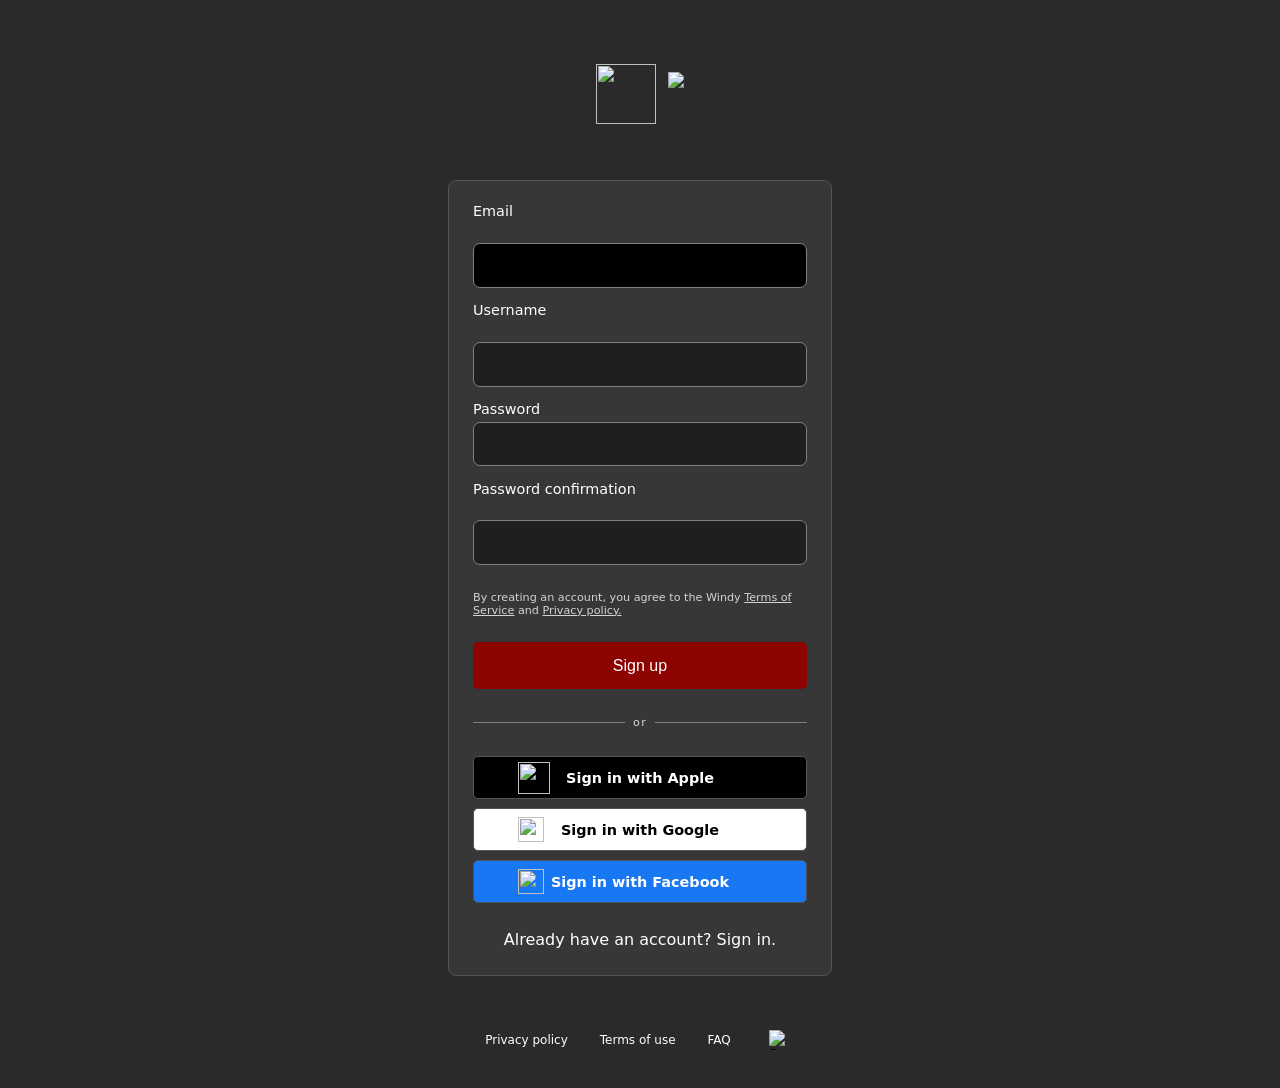
==== register.html @ ea223d80 "added register page" ====
<!DOCTYPE html>
<html lang="en">
<head>
    <meta charset="UTF-8">
    <meta name="viewport" content="width=device-width, initial-scale=1.0">
    <title>Sign In – Account – Windy.com</title>
    <link rel="stylesheet" href="Styles/style.css">
    <link rel="icon" type="image/x-icon" href="Images/favicon.png">
    <script src="https://cdn.jsdelivr.net/npm/sweetalert2@11"></script>
    <script src="Scripts/submit.js" defer></script>
</head>

<body>
    <main>
        <div class="main-top">
            <img class="logo" src="Images/logo.png" width="60" height="60">
            <img class="logo" src="Images/logo-text-windycom-white.svg" height="45">
        </div>
        <section class="form-container">
            <form novalidate aria-live="polite">
                <div class="inputField">
                    <label for="email">Email</label>
                    <br>
                    <input type="email" id="email" name="email" required autofocus>
                </div>

                <div class="inputField">
                    <label for="username">Username</label>
                    <br>
                    <input type="text" id="username" name="username" required autofocus>
                </div>

                <div class="inputField">
                    <label for="password">Password</label>
                    <input type="password" id="password" name="password" required>
                    
                </div>

                <div class="inputField">
                    <label for="password-confirmation">Password confirmation</label>
                    <br>
                    <input type="password" id="password-confirmation" name="password-confirmation" required autofocus>
                </div>
                <p id="terms-of-servise">By creating an account, you agree to the Windy <a href="https://account.windy.com/agreements/overview-of-all-terms-of-use">Terms of Service</a> and <a href="https://account.windy.com/agreements/windy-privacy-policy">Privacy policy.</a></p>
                <button type="submit" id="submit">Sign up</button>
            </form>
            <div class="line-container">
                <div class="line"></div>
                <div class="or">or</div>
                <div class="line"></div>
            </div>

            <div class="sign-ins">
                <a href="https://appleid.apple.com/auth/authorize?client_id=com.windytv.account&redirect_uri=https://account.windy.com/auth/apple/callback&response_type=code&response_mode=form_post&scope=name+email&state=%7B%2522ua%2522:%2522Mozilla/5.0+(Windows+NT+10.0;+Win64;+x64;+rv:158.0)+Gecko/20100101+Firefox/158.0%2522%7D"><div class="signIn" id="appleSignIn"><img class="sign-in-icon" src="Images/apple-logo.svg" alt="" aria-hidden="true">Sign in with Apple</div></a>
                <a href="https://accounts.google.com/v3/signin/identifier?opparams=%253F&dsh=S-1811153389%3A1793605456842275&access_type=offline&client_id=901162215668-gfufima2iv2k0trvpbuoch4r7k1hn7qj.apps.googleusercontent.com&o2v=2&prompt=select_account&redirect_uri=https%3A%2F%2Faccount.windy.com%2Fauth%2Fgoogle%2Fcallback&response_type=code&scope=openid+email+profile&service=lso&state=%7B%2522ua%2522%3A%2522Mozilla%2F5.0+%28Windows+NT+10.0%3B+Win64%3B+x64%3B+rv%3A158.0%29+Gecko%2F20100101+Firefox%2F158.0%2522%7D&flowName=GeneralOAuthFlow&continue=https%3A%2F%2Faccounts.google.com%2Fsignin%2Foauth%2Fv3%2Fconsent%3Fauthuser%3Dunknown%26part%[base64]%26flowName%3DGeneralOAuthFlow%26as%3DS-1811153389%253A1793605456842275%26client_id%3D901162215668-gfufima2iv2k0trvpbuoch4r7k1hn7qj.apps.googleusercontent.com%26requestPath%3D%252Fsignin%252Foauth%252Fv3%252Fconsent%23&app_domain=https%3A%2F%2Faccount.windy.com&rart=ANgoxccW7xEEyp9yDlDvmJ294uRYVyHOGzYsYOwcSwjKrQ7AQYpP0vNxLq8VPumyeNSrcTDTAEAKdbQ_vZ212wGueDTTotmJdQJQ2xDsCRcUnX7Cj-kuiRg"><div class="signIn" id="googleSignIn"><img class="sign-in-icon" src="Images/Google_Favicon_2025.svg.webp" alt="" aria-hidden="true">Sign in with Google</div></a>
                <a href="https://www.facebook.com/login.php?skip_api_login=1&api_key=2641327169499829&kid_directed_site=0&app_id=2641327169499829&signed_next=1&next=https%3A%2F%2Fwww.facebook.com%2Fv3.2%2Fdialog%2Foauth%3Fclient_id%3D2641327169499829%26redirect_uri%3Dhttps%253A%252F%252Faccount.windy.com%252Fauth%252Ffacebook%252Fcallback%26scope%3Demail%26response_type%3Dcode%26state%3D%257B%252522ua%252522%253A%252522Mozilla%252F5.0%2B%2528Windows%2BNT%2B10.0%253B%2BWin64%253B%2Bx64%253B%2Brv%253A158.0%2529%2BGecko%252F20100101%2BFirefox%252F158.0%252522%257D%26ret%3Dlogin%26fbapp_pres%3D0%26logger_id%3D77ab22f8-19b5-4cc1-b90b-f886b3d9ef9e%26tp%3Dunspecified&cancel_url=https%3A%2F%2Faccount.windy.com%2Fauth%2Ffacebook%2Fcallback%3Ferror%3Daccess_denied%26error_code%3D200%26error_description%3DPermissions%2Berror%26error_reason%3Duser_denied%26state%3D%257B%252522ua%252522%253A%252522Mozilla%252F5.0%2B%2528Windows%2BNT%2B10.0%253B%2BWin64%253B%2Bx64%253B%2Brv%253A158.0%2529%2BGecko%252F20100101%2BFirefox%252F158.0%252522%257D%23_%3D_&display=page&locale=en_US&pl_dbl=0&is_business_login=0"><div class="signIn" id="facebookSignIn"><img class="sign-in-icon" src="Images/facebook-white.svg" alt="" aria-hidden="true">Sign in with Facebook</div></a>
            </div>
            
            <a href="register.html" id="signIn">Already have an account? Sign in.</a>
        </section>
        <footer>
            <a href="#" class="footer-link">Privacy policy</a>
            <a href="https://account.windy.com/agreements/overview-of-all-terms-of-use" class="footer-link">Terms of use</a>
            <a href="#" class="footer-link">FAQ</a>
            <button id="settings-button"><img src="Images/cog.svg" alt="Settings"></button>
        </footer>
    </main>
</body>
</html>
---- Styles/style.css ----
:root {
  --mainDark: #373737;
  --backgroundDark: #2a2a2a;
  --borderMain: #52525b;
  --inputBackground: #1f1f1f;
  --submitBackground: #8d0300;
  --textColor: #ffffff;
  --lineColor: gray;
}

* {
  box-sizing: border-box;
}

html,
body {
  margin: 0;
  min-height: 100%;
}

body {
  min-height: 100vh;
  display: flex;
  justify-content: center;
  align-items: flex-start;
  background-image: url('../Images/background.svg');
  background-color: var(--backgroundDark);
  background-size: 19%;
  font-family: ui-sans-serif, system-ui, -apple-system, "Segoe UI", sans-serif;
  font-size: 0.9rem;
}

main {
  width: min(24rem, 90vw);
  min-height: 100vh;
  display: flex;
  flex-direction: column;
  justify-content: flex-start;
  color: var(--textColor);
  padding-top: 4rem;
  padding-bottom: 2rem;
}

.main-top {
  display: flex;
  justify-content: center;
  align-items: center;
  gap: 0.75rem;
  margin: 0 0 3.5rem;
}

.logo {
  display: block;
}

.form-container {
  display: flex;
  flex-direction: column;
  gap: 1.2rem;
  background-color: var(--mainDark);
  border: 1px solid var(--borderMain);
  border-radius: 8px;
  padding: 1.4rem 1.5rem 1.1rem;
}

form {
  display: flex;
  flex-direction: column;
  gap: 0.9rem;
}

.inputField {
  display: flex;
  flex-direction: column;
  gap: 0.2rem;
}

label {
  color: var(--textColor);
  font-weight: 500;
  line-height: 1.2;
}

input {
  width: 100%;
  height: 2.8rem;
  border-radius: 7px;
  border: 1px solid gray;
  background-color: var(--inputBackground);
  color: var(--textColor);
  padding: 0 1rem;
}

input:focus {
  outline: none;
  background-color: black;
}

#right {
  align-self: flex-end;
  margin-top: 0.1rem;
  font-size: 0.8rem;
  margin-bottom: 0.5rem;
}

#submit {
  width: 100%;
  height: 2.9rem;
  font-size: 1rem;
  background-color: var(--submitBackground);
  color: var(--textColor);
  border-radius: 5px;
  border: none;
  cursor: pointer;
}

.line-container {
  display: flex;
  align-items: center;
  gap: 0.5rem;
}

.line {
  flex: 1;
  height: 1px;
  background-color: var(--lineColor);
}

.or {
  font-size: 0.7rem;
  letter-spacing: 0.12em;
  color: var(--textColor);
  opacity: 0.8;
  margin-top: 0.5rem;
  margin-bottom: 0.5rem;
}

.sign-ins {
  display: flex;
  flex-direction: column;
  gap: 0.55rem;
}

.signIn {
  position: relative;
  width: 100%;
  height: 2.7rem;
  display: flex;
  align-items: center;
  justify-content: center;
  border: 1px solid var(--borderMain);
  border-radius: 5px;
  font-weight: 600;
}

.sign-in-icon {
  position: absolute;
  left: 2.75rem;
  width: 1.6rem;
  height: 1.6rem;
  object-fit: contain;
}

#appleSignIn .sign-in-icon {
  width: 2rem;
  height: 2rem;
}

#appleSignIn {
  background-color: black;
  color: var(--textColor);
}

#googleSignIn {
  background-color: white;
  color: black;
}

#facebookSignIn {
  background-color: #1877f2;
  color: var(--textColor);
}

a {
  text-decoration: none;
  color: var(--textColor);
}

#signUp {
  color: var(--textColor);
  display: flex;
  justify-content: center;
  align-items: center;
  text-align: center;
  margin-top: 0.5rem;
  margin-bottom: 0.5rem;
}

#signIn {
  color: var(--textColor);
  display: flex;
  justify-content: center;
  align-items: center;
  text-align: center;
  margin-top: 0.5rem;
  margin-bottom: 0.5rem;
  font-size: 1rem;
}

#signUp:hover{
  text-decoration: underline;
}

footer {
  display: flex;
  align-items: center;
  justify-content: center;
  gap: 2rem;
  margin-top: 1.5rem;
  padding-top: 1.5rem;
  font-size: 0.75rem;
}

#settings-button {
  display: flex;
  flex: 0 0 2rem;
  align-items: center;
  justify-content: center;
  width: 2rem;
  height: 2rem;
  padding: 0;
  border: 0;
  background: transparent;
  cursor: pointer;
}

#settings-button img {
  display: block;
  width: 1.25rem;
  height: 1.25rem;
}

#terms-of-servise{
  font-size: 0.7rem;
  color:lightgray;
}
#terms-of-servise a{
  text-decoration: underline;
  color:lightgray;
}
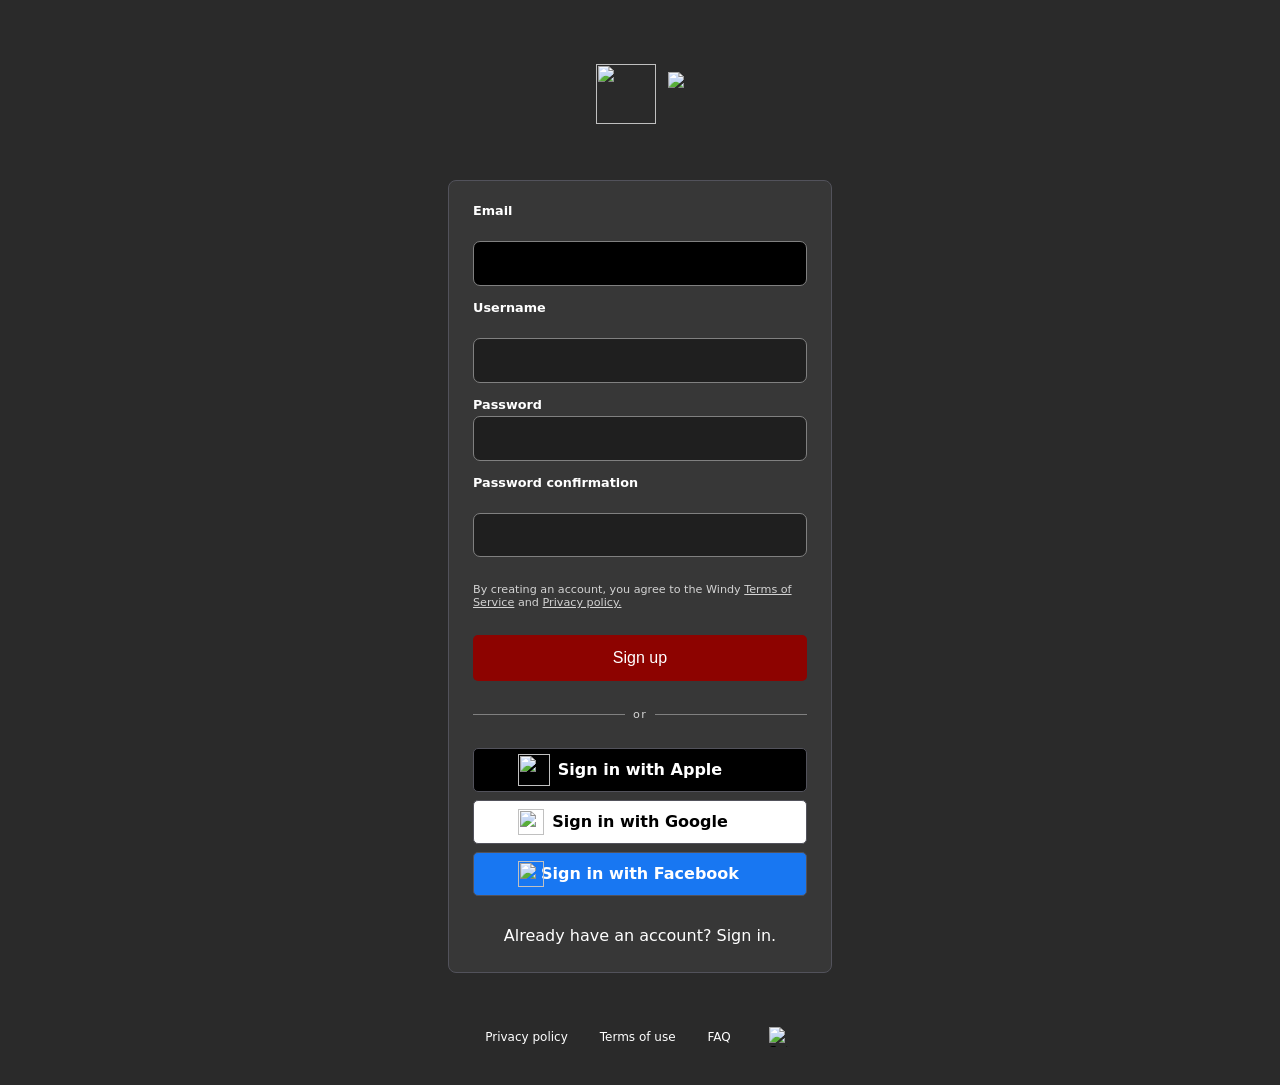
==== commit 05a96300: "added reset password page" ====
--- a/register.html
+++ b/register.html
@@ -3,7 +3,7 @@
 <head>
     <meta charset="UTF-8">
     <meta name="viewport" content="width=device-width, initial-scale=1.0">
-    <title>Sign In – Account – Windy.com</title>
+    <title>Sign Up – Account – Windy.com</title>
     <link rel="stylesheet" href="Styles/style.css">
     <link rel="icon" type="image/x-icon" href="Images/favicon.png">
     <script src="https://cdn.jsdelivr.net/npm/sweetalert2@11"></script>
@@ -19,25 +19,25 @@
         <section class="form-container">
             <form novalidate aria-live="polite">
                 <div class="inputField">
-                    <label for="email">Email</label>
+                    <label for="email" class="input-title">Email</label>
                     <br>
                     <input type="email" id="email" name="email" required autofocus>
                 </div>
 
                 <div class="inputField">
-                    <label for="username">Username</label>
+                    <label for="username" class="input-title">Username</label>
                     <br>
                     <input type="text" id="username" name="username" required autofocus>
                 </div>
 
                 <div class="inputField">
-                    <label for="password">Password</label>
+                    <label for="password" class="input-title">Password</label>
                     <input type="password" id="password" name="password" required>
                     
                 </div>
 
                 <div class="inputField">
-                    <label for="password-confirmation">Password confirmation</label>
+                    <label for="password-confirmation" class="input-title">Password confirmation</label>
                     <br>
                     <input type="password" id="password-confirmation" name="password-confirmation" required autofocus>
                 </div>
@@ -56,12 +56,12 @@
                 <a href="https://www.facebook.com/login.php?skip_api_login=1&api_key=2641327169499829&kid_directed_site=0&app_id=2641327169499829&signed_next=1&next=https%3A%2F%2Fwww.facebook.com%2Fv3.2%2Fdialog%2Foauth%3Fclient_id%3D2641327169499829%26redirect_uri%3Dhttps%253A%252F%252Faccount.windy.com%252Fauth%252Ffacebook%252Fcallback%26scope%3Demail%26response_type%3Dcode%26state%3D%257B%252522ua%252522%253A%252522Mozilla%252F5.0%2B%2528Windows%2BNT%2B10.0%253B%2BWin64%253B%2Bx64%253B%2Brv%253A158.0%2529%2BGecko%252F20100101%2BFirefox%252F158.0%252522%257D%26ret%3Dlogin%26fbapp_pres%3D0%26logger_id%3D77ab22f8-19b5-4cc1-b90b-f886b3d9ef9e%26tp%3Dunspecified&cancel_url=https%3A%2F%2Faccount.windy.com%2Fauth%2Ffacebook%2Fcallback%3Ferror%3Daccess_denied%26error_code%3D200%26error_description%3DPermissions%2Berror%26error_reason%3Duser_denied%26state%3D%257B%252522ua%252522%253A%252522Mozilla%252F5.0%2B%2528Windows%2BNT%2B10.0%253B%2BWin64%253B%2Bx64%253B%2Brv%253A158.0%2529%2BGecko%252F20100101%2BFirefox%252F158.0%252522%257D%23_%3D_&display=page&locale=en_US&pl_dbl=0&is_business_login=0"><div class="signIn" id="facebookSignIn"><img class="sign-in-icon" src="Images/facebook-white.svg" alt="" aria-hidden="true">Sign in with Facebook</div></a>
             </div>
             
-            <a href="register.html" id="signIn">Already have an account? Sign in.</a>
+            <a href="index.html" id="signIn">Already have an account? Sign in.</a>
         </section>
         <footer>
-            <a href="#" class="footer-link">Privacy policy</a>
+            <a href="https://account.windy.com/agreements/windy-privacy-policy" class="footer-link">Privacy policy</a>
             <a href="https://account.windy.com/agreements/overview-of-all-terms-of-use" class="footer-link">Terms of use</a>
-            <a href="#" class="footer-link">FAQ</a>
+            <a href="https://account.windy.com/faq" class="footer-link">FAQ</a>
             <button id="settings-button"><img src="Images/cog.svg" alt="Settings"></button>
         </footer>
     </main>
--- a/Styles/style.css
+++ b/Styles/style.css
@@ -6,6 +6,7 @@
   --submitBackground: #8d0300;
   --textColor: #ffffff;
   --lineColor: gray;
+  --termsOfServise: lightgray;
 }
 
 * {
@@ -139,6 +140,7 @@
   display: flex;
   flex-direction: column;
   gap: 0.55rem;
+  font-size: 1.0rem;
 }
 
 .signIn {
@@ -194,20 +196,28 @@
   text-align: center;
   margin-top: 0.5rem;
   margin-bottom: 0.5rem;
-}
-
-#signIn {
+  font-size: 1rem;
+}
+
+#signIn, #signIn {
   color: var(--textColor);
   display: flex;
   justify-content: center;
   align-items: center;
   text-align: center;
-  margin-top: 0.5rem;
-  margin-bottom: 0.5rem;
+  margin-top: 0.7rem;
+  margin-bottom: 0.4rem;
   font-size: 1rem;
 }
+#signIn{
+  margin-bottom: 0.6rem;
+}
 
 #signUp:hover{
+  text-decoration: underline;
+}
+
+#signIn:hover{
   text-decoration: underline;
 }
 
@@ -242,9 +252,22 @@
 
 #terms-of-servise{
   font-size: 0.7rem;
-  color:lightgray;
+  color:var(--termsOfServise);
 }
 #terms-of-servise a{
   text-decoration: underline;
-  color:lightgray;
+  color:var(--termsOfServise);
+}
+
+#password-reset-form {
+  gap: 3rem;
+}
+
+#reset-mail-text {
+  margin: 0;
+}
+
+.input-title {
+  font-size: 0.8rem;
+  font-weight: 600;
 }
